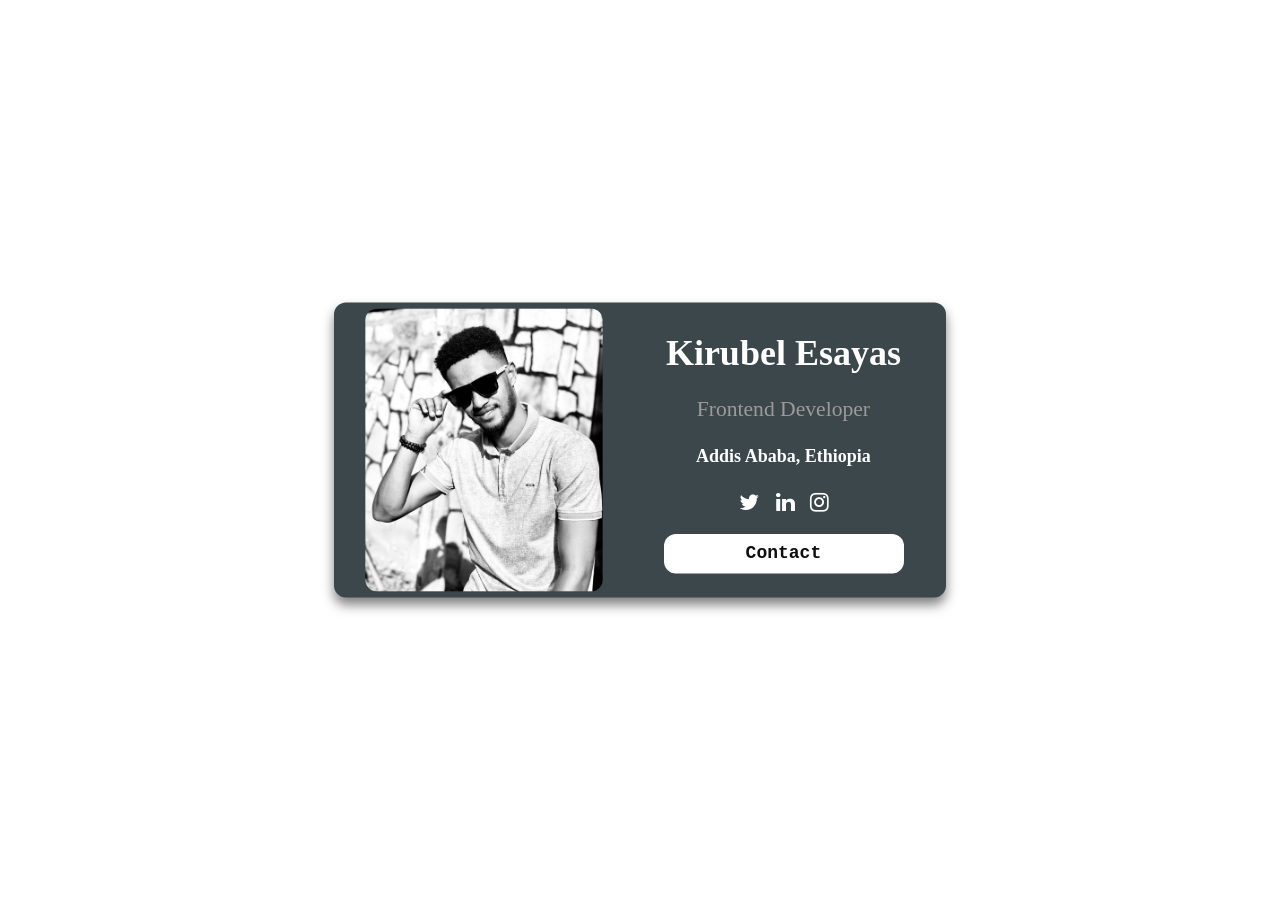
==== Business-Card/index.html @ ba56c6ca "Business Card" ====
<!DOCTYPE html>
<html lang="en">
  <head>
    <meta charset="UTF-8" />
    <meta name="viewport" content="width=device-width, initial-scale=1.0" />
    <title>Business Card</title>
    <link rel="stylesheet" href="index.css" />
    <link rel="stylesheet" href="https://cdnjs.cloudflare.com/ajax/libs/font-awesome/4.7.0/css/font-awesome.min.css">
  </head>
  <body>
    <div class="card">
      <img
        class="avatar"
        src="images/kglass.jpg"
        alt="Kirubel Esayas smiling at the camera."
        
      />
      <div class="details">
        <h1>Kirubel Esayas</h1>
        <p class="title">Frontend Developer</p>
        <h4>Addis Ababa, Ethiopia</h4>
        <a href="#"><i class="fa fa-twitter"></i></a>
        <a href="#"><i class="fa fa-linkedin"></i></a>
        <a href="#"><i class="fa fa-instagram"></i></a>
        <p><button>Contact</button></p>
      </div>
    </div>
  </body>
</html>
---- Business-Card/index.css ----
body{
    display: flex;
    justify-content: center;
    align-items: center;
    min-height: 100dvh;
    margin: 0;
}
.avatar{
 width: 198px;
 height: 236px;
 border-radius: 10px;

}
.card{
    display: flex;
    justify-content: space-around;
    align-items: center;
    box-shadow: 0 6px 10px 0 rgba(0, 0, 0, 0.5);
    max-width: 500px; 
    width: 90%; 
    height: auto;
    text-align: center;
    padding: 5px;
    border-radius: 10px;
    color: white;
    background-color: #3C474B;
    transform: scale(1.2);
    transition: transform 0.5s ease;
}
.card:hover{
    transform: scale(1.22);
}
.details{
    margin: 0 10px;
    font-size: 15px;
    width: 200px;
}
.title{
    color: rgb(156, 154, 154);
    font-size: 18px;
}
button{
    border: none;
    border-radius: 10px;
    outline: 0;
    padding: 8px;
    color: rgb(14, 14, 14);
    background-color: white;
    cursor: pointer;
    width: 100%;
    font-size: 15px;
    font-family: 'Courier New', Courier, monospace;
    font-weight: bold;
}

a{
    text-decoration: none;
    font-size: 18px;
    color: white;
    transition: all 0.3s ease;
    margin: 0 5px;
    display: inline-block;
}
a:hover{
    transform: translateY(-2px);
}

button:hover{
    opacity: 0.85;
}
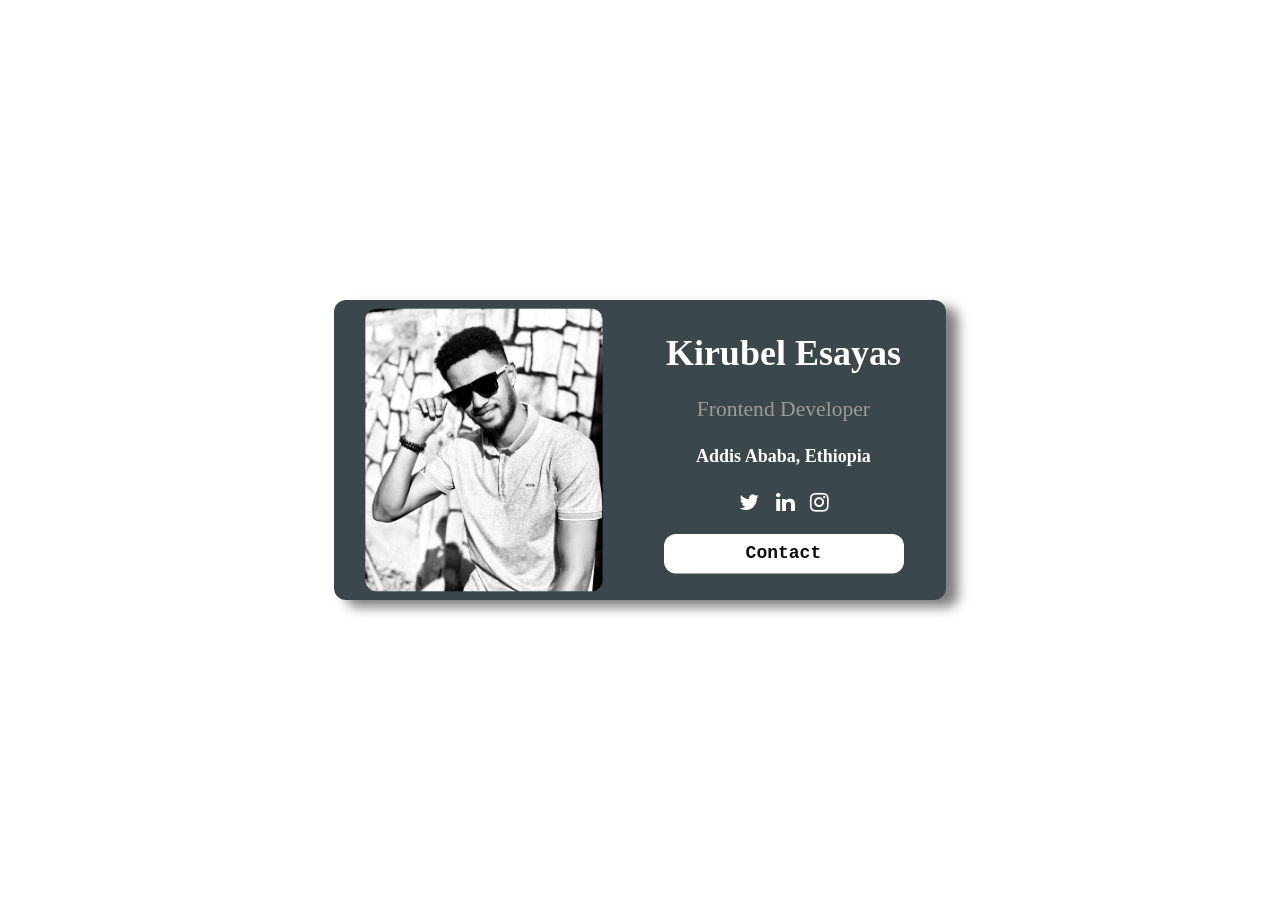
==== commit 7582ce53: "feat: added contact link" ====
--- a/Business-Card/index.html
+++ b/Business-Card/index.html
@@ -22,7 +22,7 @@
         <a href="#"><i class="fa fa-twitter"></i></a>
         <a href="#"><i class="fa fa-linkedin"></i></a>
         <a href="#"><i class="fa fa-instagram"></i></a>
-        <p><button>Contact</button></p>
+        <p><a href="https://t.me/Kirubel_E7" target="_blank"><button class="btn">Contact</button></a></p>
       </div>
     </div>
   </body>
--- a/Business-Card/index.css
+++ b/Business-Card/index.css
@@ -15,12 +15,12 @@
     display: flex;
     justify-content: space-around;
     align-items: center;
-    box-shadow: 0 6px 10px 0 rgba(0, 0, 0, 0.5);
+    box-shadow: 10px 6px 10px 0 rgba(0, 0, 0, 0.5);
     max-width: 500px; 
     width: 90%; 
     height: auto;
     text-align: center;
-    padding: 5px;
+    padding: 7px 5px;
     border-radius: 10px;
     color: white;
     background-color: #3C474B;
@@ -53,7 +53,7 @@
     font-weight: bold;
 }
 
-a{
+h4 ~ a{
     text-decoration: none;
     font-size: 18px;
     color: white;
@@ -68,3 +68,41 @@
 button:hover{
     opacity: 0.85;
 }
+
+@media (max-width: 480px){
+    body{
+        padding: 20px;
+    }
+    .card{
+        flex-direction: column;
+        align-items: center;
+        width: 100%;
+        max-width: 360px;
+        padding: 20px;
+        gap: 16px;
+        transform: scale(1);
+    }
+    .card:hover{
+        transform: scale(1.03);
+    }
+    .avatar{
+        width: 65%;
+        max-width: 220px;
+        height: auto;
+    }
+    .details{
+        width: 100%;
+        margin: 0;
+        font-size: 14px;
+    }
+    .details h1{
+        font-size: 24px;
+    }
+    button{
+        width: auto;
+        padding: 10px 24px;
+    }
+    a{
+        font-size: 20px;
+    }
+}
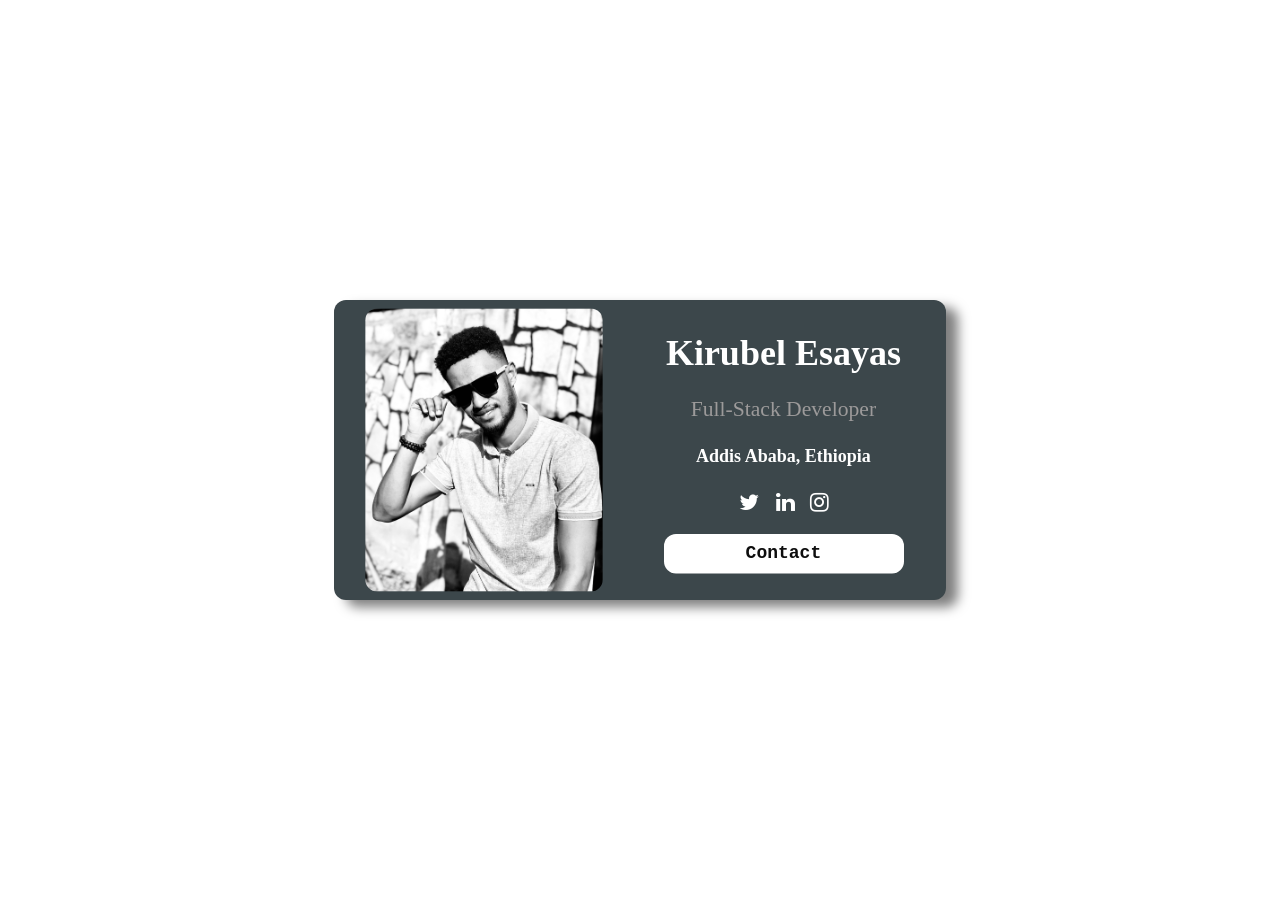
==== commit 4415877b: "feat: title update" ====
--- a/Business-Card/index.html
+++ b/Business-Card/index.html
@@ -17,7 +17,7 @@
       />
       <div class="details">
         <h1>Kirubel Esayas</h1>
-        <p class="title">Frontend Developer</p>
+        <p class="title">Full-Stack Developer</p>
         <h4>Addis Ababa, Ethiopia</h4>
         <a href="#"><i class="fa fa-twitter"></i></a>
         <a href="#"><i class="fa fa-linkedin"></i></a>
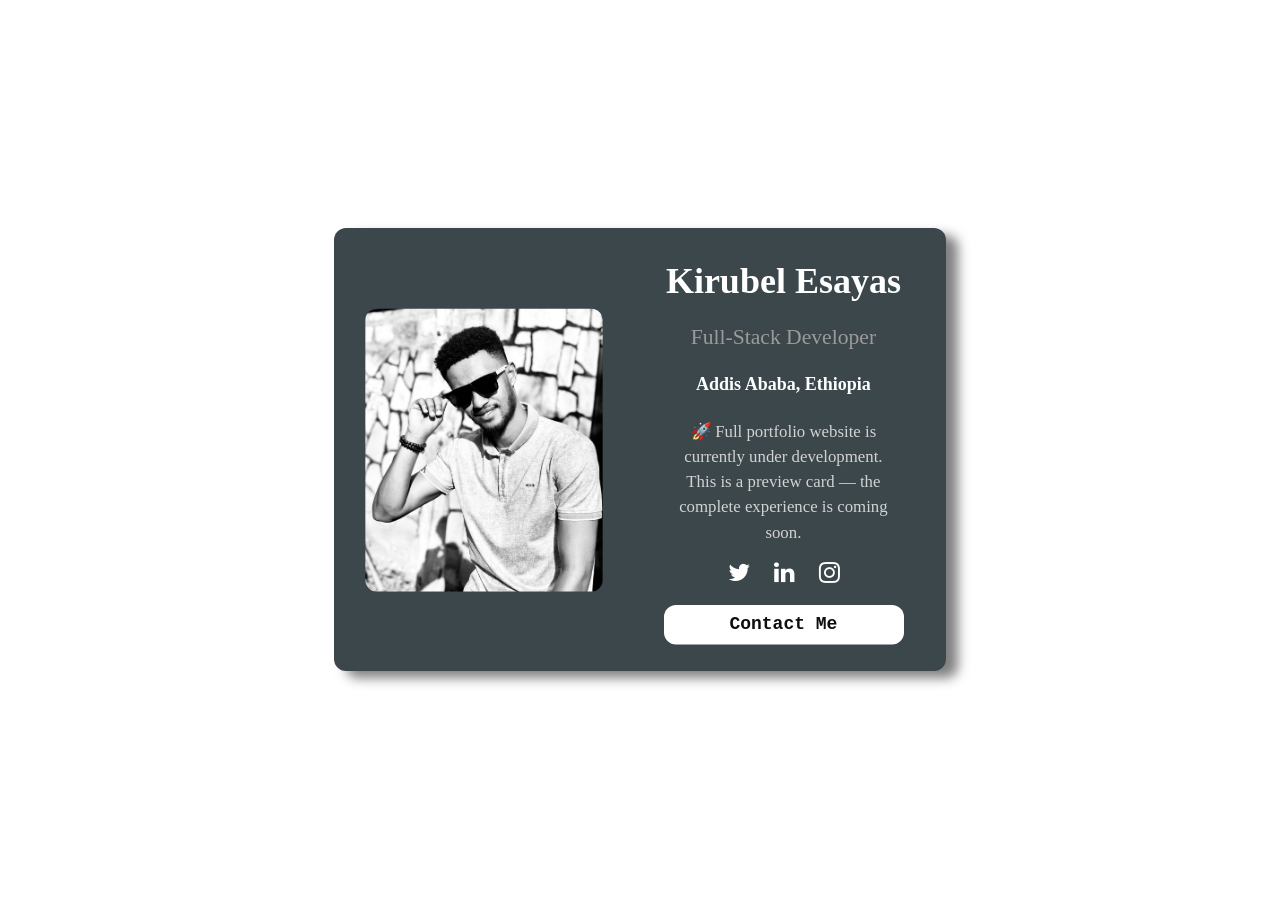
==== commit ca048428: "feat: add coming soon notice to portfolio card" ====
--- a/Business-Card/index.html
+++ b/Business-Card/index.html
@@ -5,7 +5,10 @@
     <meta name="viewport" content="width=device-width, initial-scale=1.0" />
     <title>Business Card</title>
     <link rel="stylesheet" href="index.css" />
-    <link rel="stylesheet" href="https://cdnjs.cloudflare.com/ajax/libs/font-awesome/4.7.0/css/font-awesome.min.css">
+    <link
+      rel="stylesheet"
+      href="https://cdnjs.cloudflare.com/ajax/libs/font-awesome/4.7.0/css/font-awesome.min.css"
+    />
   </head>
   <body>
     <div class="card">
@@ -13,16 +16,28 @@
         class="avatar"
         src="images/kglass.jpg"
         alt="Kirubel Esayas smiling at the camera."
-        
       />
       <div class="details">
         <h1>Kirubel Esayas</h1>
         <p class="title">Full-Stack Developer</p>
         <h4>Addis Ababa, Ethiopia</h4>
-        <a href="#"><i class="fa fa-twitter"></i></a>
-        <a href="#"><i class="fa fa-linkedin"></i></a>
-        <a href="#"><i class="fa fa-instagram"></i></a>
-        <p><a href="https://t.me/Kirubel_E7" target="_blank"><button class="btn">Contact</button></a></p>
+
+        <p class="coming-soon">
+          🚀 Full portfolio website is currently under development.<br />
+          This is a preview card — the complete experience is coming soon.
+        </p>
+
+        <div class="socials">
+          <a href="#"><i class="fa fa-twitter"></i></a>
+          <a href="#"><i class="fa fa-linkedin"></i></a>
+          <a href="#"><i class="fa fa-instagram"></i></a>
+        </div>
+
+        <p>
+          <a href="https://t.me/Kirubel_E7" target="_blank">
+            <button class="btn">Contact Me</button>
+          </a>
+        </p>
       </div>
     </div>
   </body>
--- a/Business-Card/index.css
+++ b/Business-Card/index.css
@@ -1,108 +1,164 @@
-body{
-    display: flex;
-    justify-content: center;
-    align-items: center;
-    min-height: 100dvh;
-    margin: 0;
-}
-.avatar{
- width: 198px;
- height: 236px;
- border-radius: 10px;
-
-}
-.card{
-    display: flex;
-    justify-content: space-around;
-    align-items: center;
-    box-shadow: 10px 6px 10px 0 rgba(0, 0, 0, 0.5);
-    max-width: 500px; 
-    width: 90%; 
-    height: auto;
-    text-align: center;
-    padding: 7px 5px;
-    border-radius: 10px;
-    color: white;
-    background-color: #3C474B;
-    transform: scale(1.2);
-    transition: transform 0.5s ease;
-}
-.card:hover{
-    transform: scale(1.22);
-}
-.details{
-    margin: 0 10px;
-    font-size: 15px;
-    width: 200px;
-}
-.title{
-    color: rgb(156, 154, 154);
-    font-size: 18px;
-}
-button{
-    border: none;
-    border-radius: 10px;
-    outline: 0;
-    padding: 8px;
-    color: rgb(14, 14, 14);
-    background-color: white;
-    cursor: pointer;
-    width: 100%;
-    font-size: 15px;
-    font-family: 'Courier New', Courier, monospace;
-    font-weight: bold;
+body {
+  display: flex;
+  justify-content: center;
+  align-items: center;
+  min-height: 100dvh;
+  margin: 0;
 }
 
-h4 ~ a{
-    text-decoration: none;
-    font-size: 18px;
-    color: white;
-    transition: all 0.3s ease;
-    margin: 0 5px;
-    display: inline-block;
-}
-a:hover{
-    transform: translateY(-2px);
+.avatar {
+  width: 198px;
+  height: 236px;
+  border-radius: 10px;
 }
 
-button:hover{
-    opacity: 0.85;
+.card {
+  display: flex;
+  justify-content: space-around;
+  align-items: center;
+  box-shadow: 10px 6px 10px 0 rgba(0, 0, 0, 0.5);
+  max-width: 500px;
+  width: 90%;
+  height: auto;
+  text-align: center;
+  padding: 7px 5px;
+  border-radius: 10px;
+  color: white;
+  background-color: #3c474b;
+  transform: scale(1.2);
+  transition: transform 0.5s ease;
 }
 
-@media (max-width: 480px){
-    body{
-        padding: 20px;
-    }
-    .card{
-        flex-direction: column;
-        align-items: center;
-        width: 100%;
-        max-width: 360px;
-        padding: 20px;
-        gap: 16px;
-        transform: scale(1);
-    }
-    .card:hover{
-        transform: scale(1.03);
-    }
-    .avatar{
-        width: 65%;
-        max-width: 220px;
-        height: auto;
-    }
-    .details{
-        width: 100%;
-        margin: 0;
-        font-size: 14px;
-    }
-    .details h1{
-        font-size: 24px;
-    }
-    button{
-        width: auto;
-        padding: 10px 24px;
-    }
-    a{
-        font-size: 20px;
-    }
+.card:hover {
+  transform: scale(1.22);
 }
+
+.details {
+  margin: 0 10px;
+  font-size: 15px;
+  width: 200px;
+}
+
+.title {
+  color: rgb(156, 154, 154);
+  font-size: 18px;
+}
+
+/* ✅ NEW: Coming soon/demo message */
+.coming-soon {
+  font-size: 14px;
+  color: #d3d3d3;
+  margin: 12px 0;
+  line-height: 1.5;
+}
+
+/* ✅ NEW: Social icons wrapper */
+.socials {
+  margin: 10px 0;
+}
+
+/* ✅ NEW: Social links inside wrapper */
+.socials a {
+  text-decoration: none;
+  font-size: 20px;
+  color: white;
+  transition: transform 0.3s ease, opacity 0.3s ease;
+  margin: 0 8px;
+  display: inline-block;
+}
+
+.socials a:hover {
+  transform: translateY(-2px);
+  opacity: 0.85;
+}
+
+/* Your button styling */
+button {
+  border: none;
+  border-radius: 10px;
+  outline: 0;
+  padding: 8px;
+  color: rgb(14, 14, 14);
+  background-color: white;
+  cursor: pointer;
+  width: 100%;
+  font-size: 15px;
+  font-family: "Courier New", Courier, monospace;
+  font-weight: bold;
+}
+
+button:hover {
+  opacity: 0.85;
+}
+
+/* Your existing selector (kept for compatibility if you still use links right after h4) */
+h4 ~ a {
+  text-decoration: none;
+  font-size: 18px;
+  color: white;
+  transition: all 0.3s ease;
+  margin: 0 5px;
+  display: inline-block;
+}
+
+/* Keep general hover if any anchors exist outside socials */
+a:hover {
+  transform: translateY(-2px);
+}
+
+@media (max-width: 480px) {
+  body {
+    padding: 20px;
+  }
+
+  .card {
+    flex-direction: column;
+    align-items: center;
+    width: 100%;
+    max-width: 360px;
+    padding: 20px;
+    gap: 16px;
+    transform: scale(1);
+  }
+
+  .card:hover {
+    transform: scale(1.03);
+  }
+
+  .avatar {
+    width: 65%;
+    max-width: 220px;
+    height: auto;
+  }
+
+  .details {
+    width: 100%;
+    margin: 0;
+    font-size: 14px;
+  }
+
+  .details h1 {
+    font-size: 24px;
+  }
+
+  /* Coming soon text scales nicely on mobile */
+  .coming-soon {
+    font-size: 13px;
+    margin: 10px 0;
+  }
+
+  button {
+    width: auto;
+    padding: 10px 24px;
+  }
+
+  /* Social icons: slightly larger on mobile */
+  .socials a {
+    font-size: 22px;
+    margin: 0 10px;
+  }
+
+  a {
+    font-size: 20px;
+  }
+}
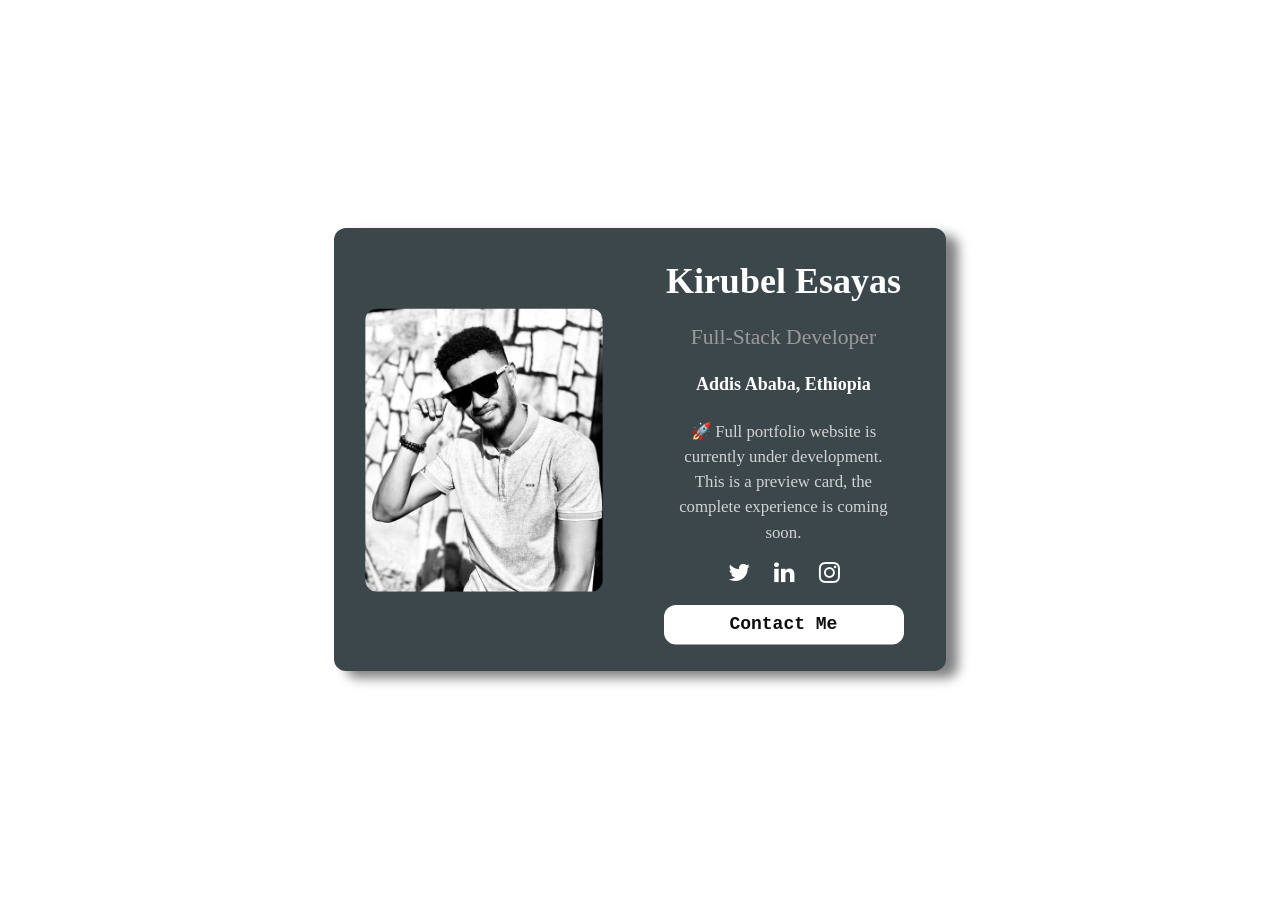
==== commit 339ab017: "feat: character deletion" ====
--- a/Business-Card/index.html
+++ b/Business-Card/index.html
@@ -24,7 +24,7 @@
 
         <p class="coming-soon">
           🚀 Full portfolio website is currently under development.<br />
-          This is a preview card — the complete experience is coming soon.
+          This is a preview card, the complete experience is coming soon.
         </p>
 
         <div class="socials">
